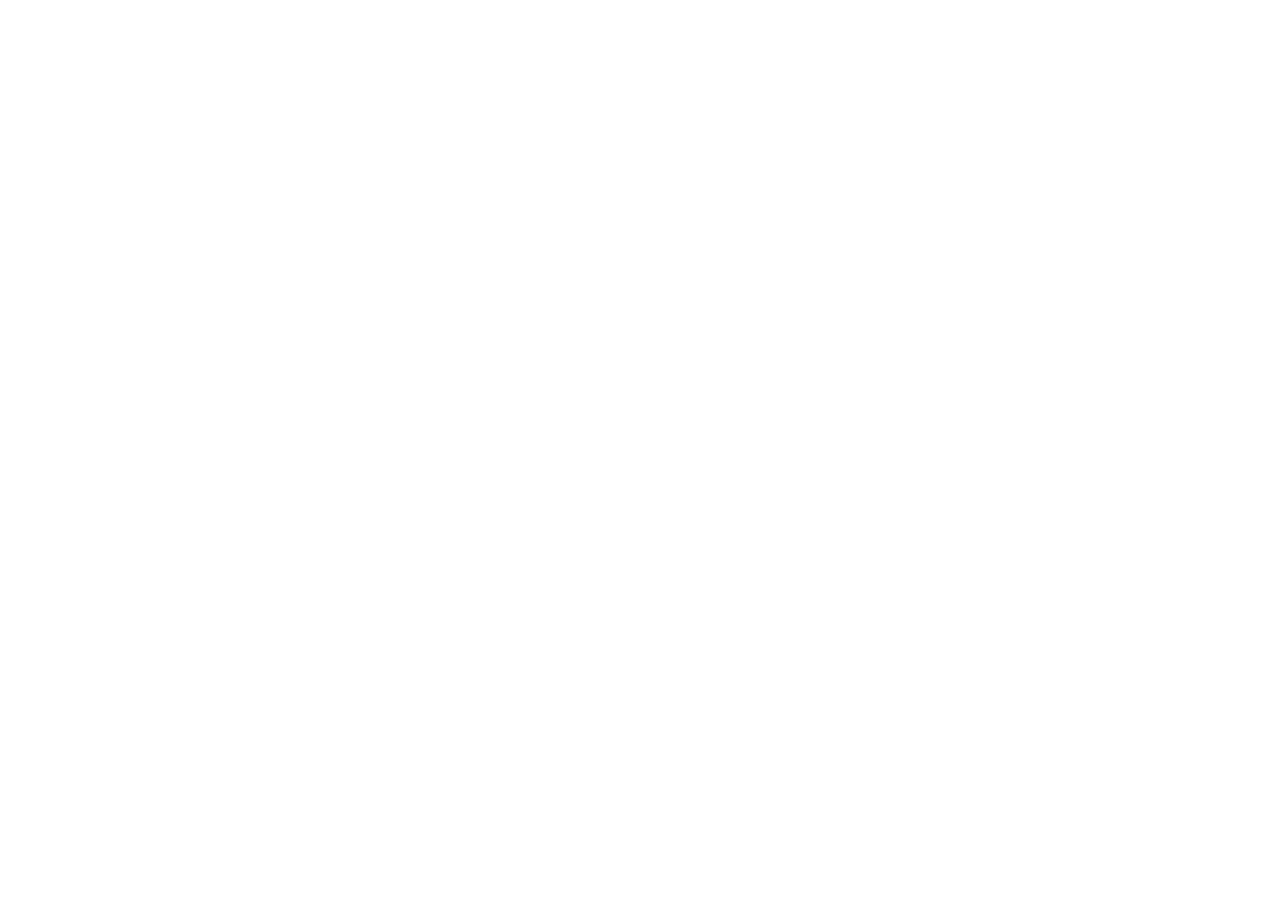
==== index.html @ 26139d5a "init" ====
<!DOCTYPE html>
<html lang="en">
  <head>
    <meta charset="utf-8" />
    <link rel="icon" href="%PUBLIC_URL%/favicon.ico" />
    <meta name="viewport" content="width=device-width, initial-scale=1" />
    <meta name="theme-color" content="#000000" />
    <meta
      name="description"
      content="Web site created using create-react-app"
    />
    <link rel="apple-touch-icon" href="%PUBLIC_URL%/logo192.png" />
    <link rel="manifest" href="%PUBLIC_URL%/manifest.json" />
    <link href='https://fonts.googleapis.com/css?family=Source+Sans+Pro:300' rel='stylesheet' type='text/css'>
    <title>React App</title>
  </head>
  <body>
    <noscript>You need to enable JavaScript to run this app.</noscript>
    <div id="root"></div>
  </body>
</html>
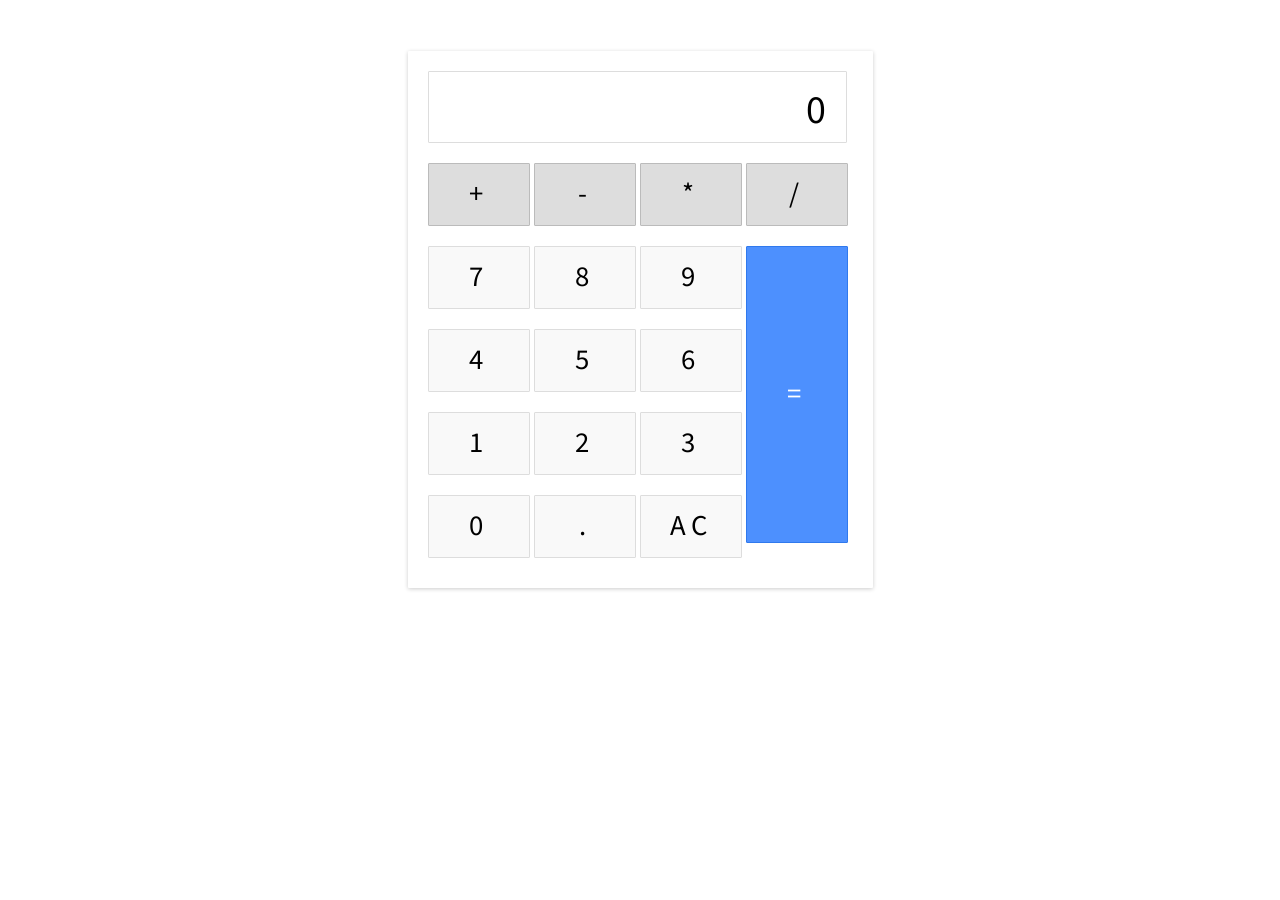
==== commit 775aae6a: "init" ====
--- a/index.html
+++ b/index.html
@@ -1,21 +1 @@
-<!DOCTYPE html>
-<html lang="en">
-  <head>
-    <meta charset="utf-8" />
-    <link rel="icon" href="%PUBLIC_URL%/favicon.ico" />
-    <meta name="viewport" content="width=device-width, initial-scale=1" />
-    <meta name="theme-color" content="#000000" />
-    <meta
-      name="description"
-      content="Web site created using create-react-app"
-    />
-    <link rel="apple-touch-icon" href="%PUBLIC_URL%/logo192.png" />
-    <link rel="manifest" href="%PUBLIC_URL%/manifest.json" />
-    <link href='https://fonts.googleapis.com/css?family=Source+Sans+Pro:300' rel='stylesheet' type='text/css'>
-    <title>React App</title>
-  </head>
-  <body>
-    <noscript>You need to enable JavaScript to run this app.</noscript>
-    <div id="root"></div>
-  </body>
-</html>
+<!doctype html><html lang="en"><head><meta charset="utf-8"/><link rel="icon" href="/favicon.ico"/><meta name="viewport" content="width=device-width,initial-scale=1"/><meta name="theme-color" content="#000000"/><meta name="description" content="Web site created using create-react-app"/><link rel="apple-touch-icon" href="/logo192.png"/><link rel="manifest" href="/manifest.json"/><link href="https://fonts.googleapis.com/css?family=Source+Sans+Pro:300" rel="stylesheet"><title>React App</title><link href="/static/css/main.3b3df310.chunk.css" rel="stylesheet"></head><body><noscript>You need to enable JavaScript to run this app.</noscript><div id="root"></div><script>!function(e){function r(r){for(var n,a,i=r[0],c=r[1],l=r[2],s=0,p=[];s<i.length;s++)a=i[s],Object.prototype.hasOwnProperty.call(o,a)&&o[a]&&p.push(o[a][0]),o[a]=0;for(n in c)Object.prototype.hasOwnProperty.call(c,n)&&(e[n]=c[n]);for(f&&f(r);p.length;)p.shift()();return u.push.apply(u,l||[]),t()}function t(){for(var e,r=0;r<u.length;r++){for(var t=u[r],n=!0,i=1;i<t.length;i++){var c=t[i];0!==o[c]&&(n=!1)}n&&(u.splice(r--,1),e=a(a.s=t[0]))}return e}var n={},o={1:0},u=[];function a(r){if(n[r])return n[r].exports;var t=n[r]={i:r,l:!1,exports:{}};return e[r].call(t.exports,t,t.exports,a),t.l=!0,t.exports}a.e=function(e){var r=[],t=o[e];if(0!==t)if(t)r.push(t[2]);else{var n=new Promise((function(r,n){t=o[e]=[r,n]}));r.push(t[2]=n);var u,i=document.createElement("script");i.charset="utf-8",i.timeout=120,a.nc&&i.setAttribute("nonce",a.nc),i.src=function(e){return a.p+"static/js/"+({}[e]||e)+"."+{3:"6bd7785a"}[e]+".chunk.js"}(e);var c=new Error;u=function(r){i.onerror=i.onload=null,clearTimeout(l);var t=o[e];if(0!==t){if(t){var n=r&&("load"===r.type?"missing":r.type),u=r&&r.target&&r.target.src;c.message="Loading chunk "+e+" failed.\n("+n+": "+u+")",c.name="ChunkLoadError",c.type=n,c.request=u,t[1](c)}o[e]=void 0}};var l=setTimeout((function(){u({type:"timeout",target:i})}),12e4);i.onerror=i.onload=u,document.head.appendChild(i)}return Promise.all(r)},a.m=e,a.c=n,a.d=function(e,r,t){a.o(e,r)||Object.defineProperty(e,r,{enumerable:!0,get:t})},a.r=function(e){"undefined"!=typeof Symbol&&Symbol.toStringTag&&Object.defineProperty(e,Symbol.toStringTag,{value:"Module"}),Object.defineProperty(e,"__esModule",{value:!0})},a.t=function(e,r){if(1&r&&(e=a(e)),8&r)return e;if(4&r&&"object"==typeof e&&e&&e.__esModule)return e;var t=Object.create(null);if(a.r(t),Object.defineProperty(t,"default",{enumerable:!0,value:e}),2&r&&"string"!=typeof e)for(var n in e)a.d(t,n,function(r){return e[r]}.bind(null,n));return t},a.n=function(e){var r=e&&e.__esModule?function(){return e.default}:function(){return e};return a.d(r,"a",r),r},a.o=function(e,r){return Object.prototype.hasOwnProperty.call(e,r)},a.p="/",a.oe=function(e){throw console.error(e),e};var i=this.webpackJsonpcalc=this.webpackJsonpcalc||[],c=i.push.bind(i);i.push=r,i=i.slice();for(var l=0;l<i.length;l++)r(i[l]);var f=c;t()}([])</script><script src="/static/js/2.c160b354.chunk.js"></script><script src="/static/js/main.81f4854c.chunk.js"></script></body></html>
--- a/static/css/main.3b3df310.chunk.css
+++ b/static/css/main.3b3df310.chunk.css
@@ -0,0 +1,2 @@
+body{width:465px;margin:4% auto;font-family:"Source Sans Pro",sans-serif;letter-spacing:5px;font-size:1.8rem;-moz-user-select:none;-webkit-user-select:none;-ms-user-select:none}.calculator{padding:20px;box-shadow:0 1px 4px 0 rgba(0,0,0,.2);border-radius:1px}.input{border:1px solid #ddd;border-radius:1px;height:60px;padding-right:15px;padding-top:10px;text-align:right;margin-right:6px;font-size:2.5rem;overflow-x:auto;transition:all .2s ease-in-out}.input:hover{border:1px solid #bbb;box-shadow:inset 0 1px 4px 0 rgba(0,0,0,.2)}.operators div{display:inline-block;border:1px solid #bbb;border-radius:1px;width:80px;text-align:center;padding:10px;margin:20px 4px 10px 0;cursor:pointer;background-color:#ddd;transition:border-color .2s ease-in-out,background-color .2s,box-shadow .2s}.operators div:last-child{margin-right:0}.operators div:hover{background-color:#ddd;box-shadow:0 1px 4px 0 rgba(0,0,0,.2);border-color:#aaa}.operators div:active{font-weight:700}.leftPanel,.numbers div{display:inline-block}.numbers div{border:1px solid #ddd;border-radius:1px;width:80px;text-align:center;padding:10px;margin:10px 4px 10px 0;cursor:pointer;background-color:#f9f9f9;transition:border-color .2s ease-in-out,background-color .2s,box-shadow .2s}.numbers div:hover{background-color:#f1f1f1;box-shadow:0 1px 4px 0 rgba(0,0,0,.2);border-color:#bbb}.numbers div:active{font-weight:700}div.equal{display:inline-block;border:1px solid #3079ed;border-radius:1px;width:19%;text-align:center;padding:127px 10px;margin:10px 0;vertical-align:top;cursor:pointer;color:#fff;background-color:#4d90fe;transition:all .2s ease-in-out}div.equal:hover{background-color:#307cf9;box-shadow:0 1px 4px 0 rgba(0,0,0,.2);border-color:#1857bb}div.equal:active{font-weight:700}.error{position:absolute;width:-webkit-fit-content;width:-moz-fit-content;width:fit-content;padding:5px;font-size:1rem;left:calc(50% - 125px);top:5px;background-color:rgba(241,10,10,.6901960784313725)}
+/*# sourceMappingURL=main.3b3df310.chunk.css.map */
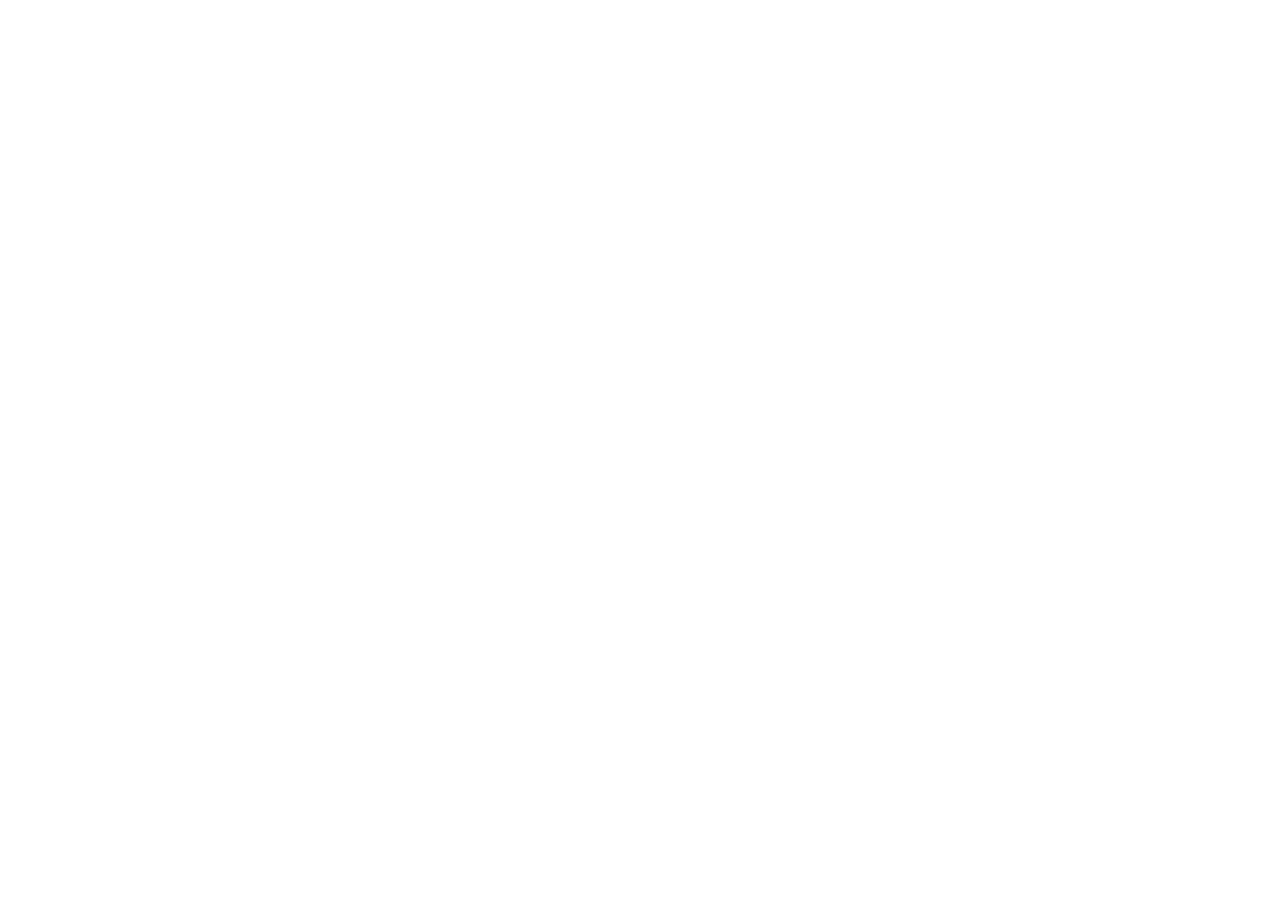
==== commit 9e4b0eb9: "Updates" ====
--- a/index.html
+++ b/index.html
@@ -1 +1 @@
-<!doctype html><html lang="en"><head><meta charset="utf-8"/><link rel="icon" href="/favicon.ico"/><meta name="viewport" content="width=device-width,initial-scale=1"/><meta name="theme-color" content="#000000"/><meta name="description" content="Web site created using create-react-app"/><link rel="apple-touch-icon" href="/logo192.png"/><link rel="manifest" href="/manifest.json"/><link href="https://fonts.googleapis.com/css?family=Source+Sans+Pro:300" rel="stylesheet"><title>React App</title><link href="/static/css/main.3b3df310.chunk.css" rel="stylesheet"></head><body><noscript>You need to enable JavaScript to run this app.</noscript><div id="root"></div><script>!function(e){function r(r){for(var n,a,i=r[0],c=r[1],l=r[2],s=0,p=[];s<i.length;s++)a=i[s],Object.prototype.hasOwnProperty.call(o,a)&&o[a]&&p.push(o[a][0]),o[a]=0;for(n in c)Object.prototype.hasOwnProperty.call(c,n)&&(e[n]=c[n]);for(f&&f(r);p.length;)p.shift()();return u.push.apply(u,l||[]),t()}function t(){for(var e,r=0;r<u.length;r++){for(var t=u[r],n=!0,i=1;i<t.length;i++){var c=t[i];0!==o[c]&&(n=!1)}n&&(u.splice(r--,1),e=a(a.s=t[0]))}return e}var n={},o={1:0},u=[];function a(r){if(n[r])return n[r].exports;var t=n[r]={i:r,l:!1,exports:{}};return e[r].call(t.exports,t,t.exports,a),t.l=!0,t.exports}a.e=function(e){var r=[],t=o[e];if(0!==t)if(t)r.push(t[2]);else{var n=new Promise((function(r,n){t=o[e]=[r,n]}));r.push(t[2]=n);var u,i=document.createElement("script");i.charset="utf-8",i.timeout=120,a.nc&&i.setAttribute("nonce",a.nc),i.src=function(e){return a.p+"static/js/"+({}[e]||e)+"."+{3:"6bd7785a"}[e]+".chunk.js"}(e);var c=new Error;u=function(r){i.onerror=i.onload=null,clearTimeout(l);var t=o[e];if(0!==t){if(t){var n=r&&("load"===r.type?"missing":r.type),u=r&&r.target&&r.target.src;c.message="Loading chunk "+e+" failed.\n("+n+": "+u+")",c.name="ChunkLoadError",c.type=n,c.request=u,t[1](c)}o[e]=void 0}};var l=setTimeout((function(){u({type:"timeout",target:i})}),12e4);i.onerror=i.onload=u,document.head.appendChild(i)}return Promise.all(r)},a.m=e,a.c=n,a.d=function(e,r,t){a.o(e,r)||Object.defineProperty(e,r,{enumerable:!0,get:t})},a.r=function(e){"undefined"!=typeof Symbol&&Symbol.toStringTag&&Object.defineProperty(e,Symbol.toStringTag,{value:"Module"}),Object.defineProperty(e,"__esModule",{value:!0})},a.t=function(e,r){if(1&r&&(e=a(e)),8&r)return e;if(4&r&&"object"==typeof e&&e&&e.__esModule)return e;var t=Object.create(null);if(a.r(t),Object.defineProperty(t,"default",{enumerable:!0,value:e}),2&r&&"string"!=typeof e)for(var n in e)a.d(t,n,function(r){return e[r]}.bind(null,n));return t},a.n=function(e){var r=e&&e.__esModule?function(){return e.default}:function(){return e};return a.d(r,"a",r),r},a.o=function(e,r){return Object.prototype.hasOwnProperty.call(e,r)},a.p="/",a.oe=function(e){throw console.error(e),e};var i=this.webpackJsonpcalc=this.webpackJsonpcalc||[],c=i.push.bind(i);i.push=r,i=i.slice();for(var l=0;l<i.length;l++)r(i[l]);var f=c;t()}([])</script><script src="/static/js/2.c160b354.chunk.js"></script><script src="/static/js/main.81f4854c.chunk.js"></script></body></html>+<!doctype html><html lang="en"><head><meta charset="utf-8"/><link rel="icon" href="/calculator/favicon.ico"/><meta name="viewport" content="width=device-width,initial-scale=1"/><meta name="theme-color" content="#000000"/><meta name="description" content="Web site created using create-react-app"/><link rel="apple-touch-icon" href="/calculator/logo192.png"/><link rel="manifest" href="/calculator/manifest.json"/><link href="https://fonts.googleapis.com/css?family=Source+Sans+Pro:300" rel="stylesheet"><title>React App</title><link href="/calculator/static/css/main.3b3df310.chunk.css" rel="stylesheet"></head><body><noscript>You need to enable JavaScript to run this app.</noscript><div id="root"></div><script>!function(e){function r(r){for(var n,a,i=r[0],c=r[1],l=r[2],s=0,p=[];s<i.length;s++)a=i[s],Object.prototype.hasOwnProperty.call(o,a)&&o[a]&&p.push(o[a][0]),o[a]=0;for(n in c)Object.prototype.hasOwnProperty.call(c,n)&&(e[n]=c[n]);for(f&&f(r);p.length;)p.shift()();return u.push.apply(u,l||[]),t()}function t(){for(var e,r=0;r<u.length;r++){for(var t=u[r],n=!0,i=1;i<t.length;i++){var c=t[i];0!==o[c]&&(n=!1)}n&&(u.splice(r--,1),e=a(a.s=t[0]))}return e}var n={},o={1:0},u=[];function a(r){if(n[r])return n[r].exports;var t=n[r]={i:r,l:!1,exports:{}};return e[r].call(t.exports,t,t.exports,a),t.l=!0,t.exports}a.e=function(e){var r=[],t=o[e];if(0!==t)if(t)r.push(t[2]);else{var n=new Promise((function(r,n){t=o[e]=[r,n]}));r.push(t[2]=n);var u,i=document.createElement("script");i.charset="utf-8",i.timeout=120,a.nc&&i.setAttribute("nonce",a.nc),i.src=function(e){return a.p+"static/js/"+({}[e]||e)+"."+{3:"1996f722"}[e]+".chunk.js"}(e);var c=new Error;u=function(r){i.onerror=i.onload=null,clearTimeout(l);var t=o[e];if(0!==t){if(t){var n=r&&("load"===r.type?"missing":r.type),u=r&&r.target&&r.target.src;c.message="Loading chunk "+e+" failed.\n("+n+": "+u+")",c.name="ChunkLoadError",c.type=n,c.request=u,t[1](c)}o[e]=void 0}};var l=setTimeout((function(){u({type:"timeout",target:i})}),12e4);i.onerror=i.onload=u,document.head.appendChild(i)}return Promise.all(r)},a.m=e,a.c=n,a.d=function(e,r,t){a.o(e,r)||Object.defineProperty(e,r,{enumerable:!0,get:t})},a.r=function(e){"undefined"!=typeof Symbol&&Symbol.toStringTag&&Object.defineProperty(e,Symbol.toStringTag,{value:"Module"}),Object.defineProperty(e,"__esModule",{value:!0})},a.t=function(e,r){if(1&r&&(e=a(e)),8&r)return e;if(4&r&&"object"==typeof e&&e&&e.__esModule)return e;var t=Object.create(null);if(a.r(t),Object.defineProperty(t,"default",{enumerable:!0,value:e}),2&r&&"string"!=typeof e)for(var n in e)a.d(t,n,function(r){return e[r]}.bind(null,n));return t},a.n=function(e){var r=e&&e.__esModule?function(){return e.default}:function(){return e};return a.d(r,"a",r),r},a.o=function(e,r){return Object.prototype.hasOwnProperty.call(e,r)},a.p="/calculator/",a.oe=function(e){throw console.error(e),e};var i=this.webpackJsonpcalc=this.webpackJsonpcalc||[],c=i.push.bind(i);i.push=r,i=i.slice();for(var l=0;l<i.length;l++)r(i[l]);var f=c;t()}([])</script><script src="/calculator/static/js/2.c99a4e78.chunk.js"></script><script src="/calculator/static/js/main.90cf71df.chunk.js"></script></body></html>
